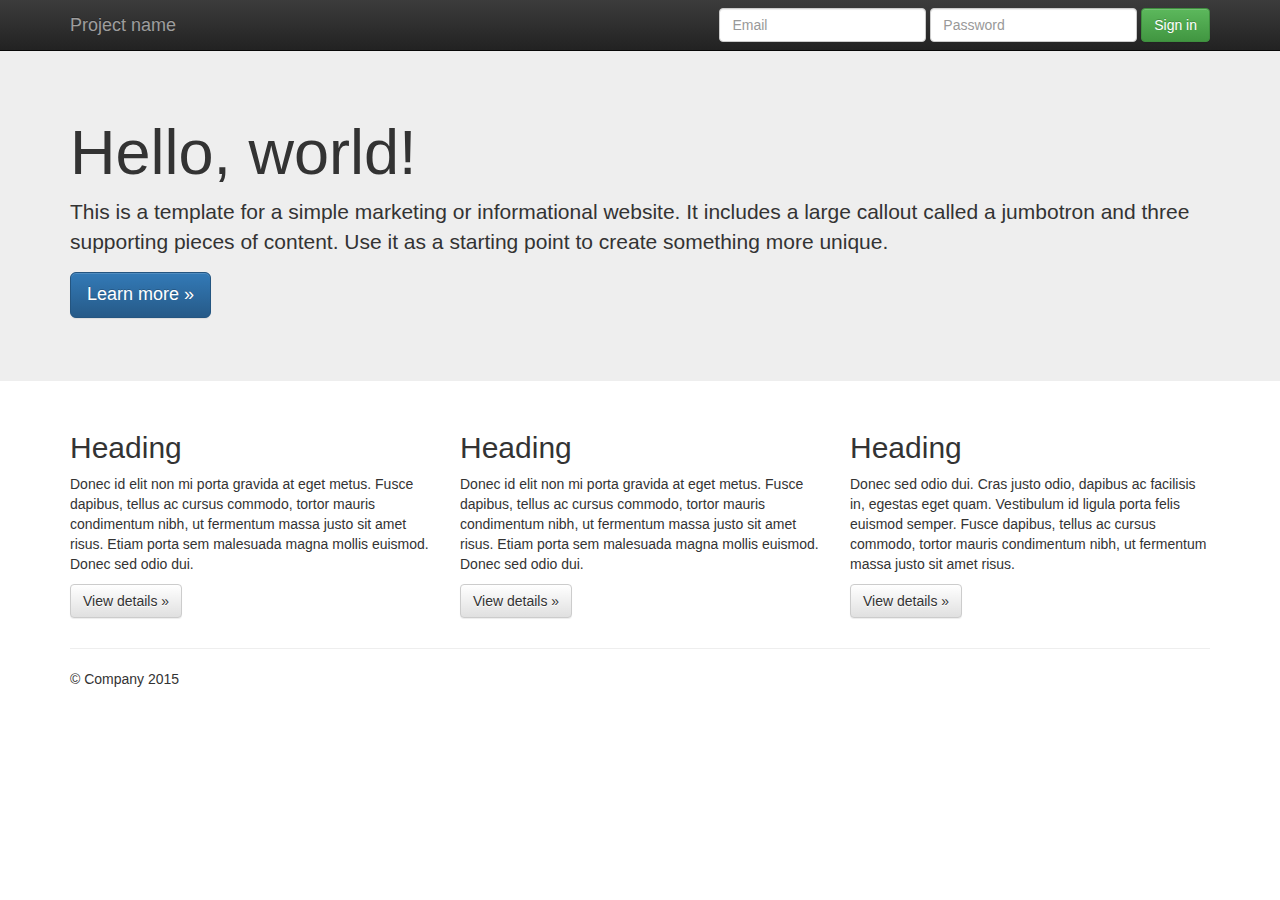
==== index.html @ 474d122a "inicijalizacija" ====
<!doctype html>
<!--[if lt IE 7]>      <html class="no-js lt-ie9 lt-ie8 lt-ie7" lang=""> <![endif]-->
<!--[if IE 7]>         <html class="no-js lt-ie9 lt-ie8" lang=""> <![endif]-->
<!--[if IE 8]>         <html class="no-js lt-ie9" lang=""> <![endif]-->
<!--[if gt IE 8]><!--> <html class="no-js" lang=""> <!--<![endif]-->
    <head>
        <meta charset="utf-8">
        <meta http-equiv="X-UA-Compatible" content="IE=edge,chrome=1">
        <title></title>
        <meta name="description" content="">
        <meta name="viewport" content="width=device-width, initial-scale=1">
        <link rel="apple-touch-icon" href="apple-touch-icon.png">

        <link rel="stylesheet" href="css/bootstrap.min.css">
        <style>
            body {
                padding-top: 50px;
                padding-bottom: 20px;
            }
        </style>
        <link rel="stylesheet" href="css/bootstrap-theme.min.css">
        <link rel="stylesheet" href="css/main.css">

        <script src="js/vendor/modernizr-2.8.3-respond-1.4.2.min.js"></script>
    </head>
    <body>
        <!--[if lt IE 8]>
            <p class="browserupgrade">You are using an <strong>outdated</strong> browser. Please <a href="http://browsehappy.com/">upgrade your browser</a> to improve your experience.</p>
        <![endif]-->
    <nav class="navbar navbar-inverse navbar-fixed-top" role="navigation">
      <div class="container">
        <div class="navbar-header">
          <button type="button" class="navbar-toggle collapsed" data-toggle="collapse" data-target="#navbar" aria-expanded="false" aria-controls="navbar">
            <span class="sr-only">Toggle navigation</span>
            <span class="icon-bar"></span>
            <span class="icon-bar"></span>
            <span class="icon-bar"></span>
          </button>
          <a class="navbar-brand" href="#">Project name</a>
        </div>
        <div id="navbar" class="navbar-collapse collapse">
          <form class="navbar-form navbar-right" role="form">
            <div class="form-group">
              <input type="text" placeholder="Email" class="form-control">
            </div>
            <div class="form-group">
              <input type="password" placeholder="Password" class="form-control">
            </div>
            <button type="submit" class="btn btn-success">Sign in</button>
          </form>
        </div><!--/.navbar-collapse -->
      </div>
    </nav>

    <!-- Main jumbotron for a primary marketing message or call to action -->
    <div class="jumbotron">
      <div class="container">
        <h1>Hello, world!</h1>
        <p>This is a template for a simple marketing or informational website. It includes a large callout called a jumbotron and three supporting pieces of content. Use it as a starting point to create something more unique.</p>
        <p><a class="btn btn-primary btn-lg" href="#" role="button">Learn more &raquo;</a></p>
      </div>
    </div>

    <div class="container">
      <!-- Example row of columns -->
      <div class="row">
        <div class="col-md-4">
          <h2>Heading</h2>
          <p>Donec id elit non mi porta gravida at eget metus. Fusce dapibus, tellus ac cursus commodo, tortor mauris condimentum nibh, ut fermentum massa justo sit amet risus. Etiam porta sem malesuada magna mollis euismod. Donec sed odio dui. </p>
          <p><a class="btn btn-default" href="#" role="button">View details &raquo;</a></p>
        </div>
        <div class="col-md-4">
          <h2>Heading</h2>
          <p>Donec id elit non mi porta gravida at eget metus. Fusce dapibus, tellus ac cursus commodo, tortor mauris condimentum nibh, ut fermentum massa justo sit amet risus. Etiam porta sem malesuada magna mollis euismod. Donec sed odio dui. </p>
          <p><a class="btn btn-default" href="#" role="button">View details &raquo;</a></p>
       </div>
        <div class="col-md-4">
          <h2>Heading</h2>
          <p>Donec sed odio dui. Cras justo odio, dapibus ac facilisis in, egestas eget quam. Vestibulum id ligula porta felis euismod semper. Fusce dapibus, tellus ac cursus commodo, tortor mauris condimentum nibh, ut fermentum massa justo sit amet risus.</p>
          <p><a class="btn btn-default" href="#" role="button">View details &raquo;</a></p>
        </div>
      </div>

      <hr>

      <footer>
        <p>&copy; Company 2015</p>
      </footer>
    </div> <!-- /container -->        <script src="//ajax.googleapis.com/ajax/libs/jquery/1.11.2/jquery.js"></script>
        <script>window.jQuery || document.write('<script src="js/vendor/jquery-1.11.2.js"><\/script>')</script>

        <script src="js/vendor/bootstrap.min.js"></script>

        <script src="js/main.js"></script>

        <!-- Google Analytics: change UA-XXXXX-X to be your site's ID. -->
        <script>
            (function(b,o,i,l,e,r){b.GoogleAnalyticsObject=l;b[l]||(b[l]=
            function(){(b[l].q=b[l].q||[]).push(arguments)});b[l].l=+new Date;
            e=o.createElement(i);r=o.getElementsByTagName(i)[0];
            e.src='//www.google-analytics.com/analytics.js';
            r.parentNode.insertBefore(e,r)}(window,document,'script','ga'));
            ga('create','UA-XXXXX-X','auto');ga('send','pageview');
        </script>
    </body>
</html>
---- css/main.css ----
/* ==========================================================================
   Author's custom styles
   ========================================================================== */
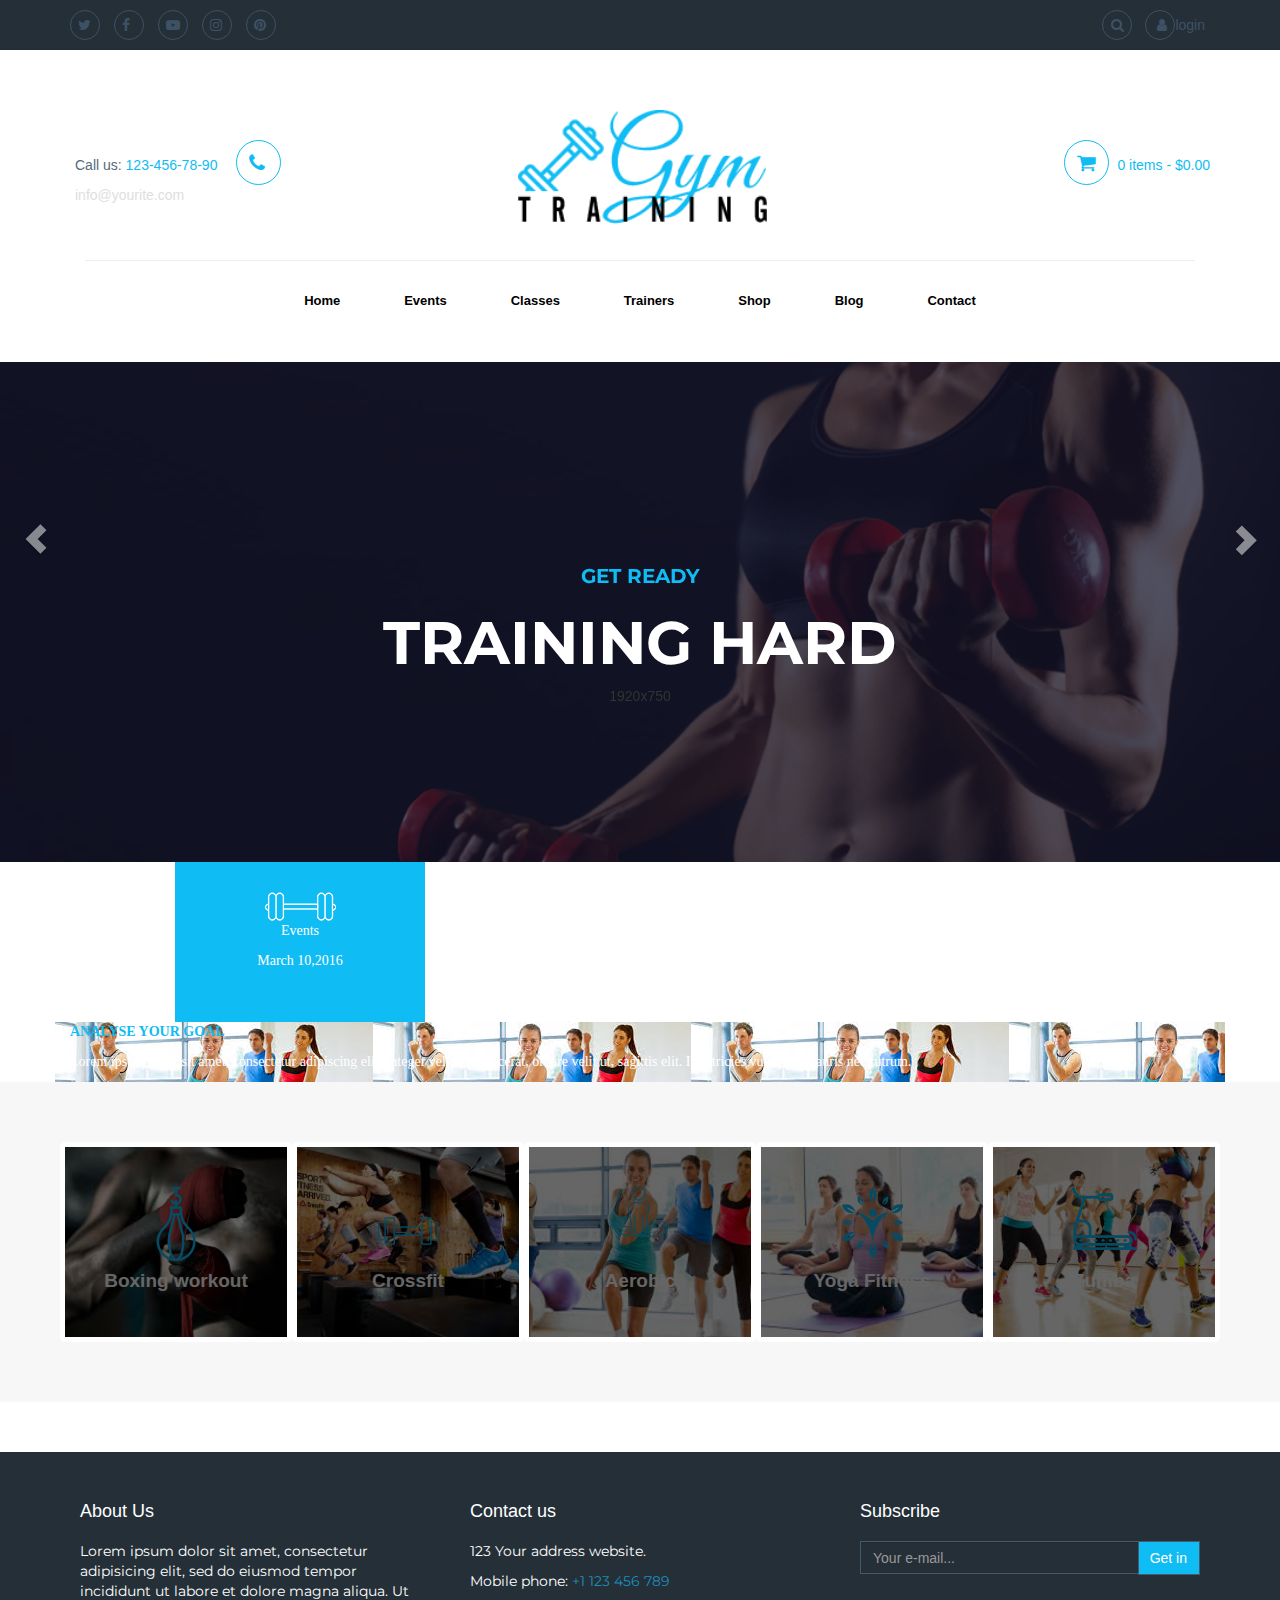
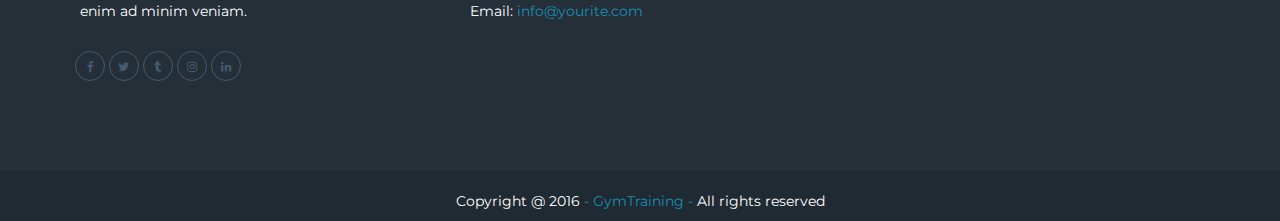
==== commit 45f74120: "rad rad i samo rad" ====
--- a/index.html
+++ b/index.html
@@ -10,83 +10,288 @@
         <meta name="description" content="">
         <meta name="viewport" content="width=device-width, initial-scale=1">
         <link rel="apple-touch-icon" href="apple-touch-icon.png">
+        <link href="https://fonts.googleapis.com/css?family=Montserrat" rel="stylesheet">
+
+
+
+        <link rel="stylesheet" href="http://cdnjs.cloudflare.com/ajax/libs/font-awesome/4.6.3/css/font-awesome.min.css">
 
         <link rel="stylesheet" href="css/bootstrap.min.css">
-        <style>
-            body {
-                padding-top: 50px;
-                padding-bottom: 20px;
-            }
-        </style>
-        <link rel="stylesheet" href="css/bootstrap-theme.min.css">
+
+
         <link rel="stylesheet" href="css/main.css">
+        <link href="css/responsive.css" rel="stylesheet" type="text/css"/>
+
 
         <script src="js/vendor/modernizr-2.8.3-respond-1.4.2.min.js"></script>
     </head>
     <body>
-        <!--[if lt IE 8]>
-            <p class="browserupgrade">You are using an <strong>outdated</strong> browser. Please <a href="http://browsehappy.com/">upgrade your browser</a> to improve your experience.</p>
-        <![endif]-->
-    <nav class="navbar navbar-inverse navbar-fixed-top" role="navigation">
-      <div class="container">
-        <div class="navbar-header">
-          <button type="button" class="navbar-toggle collapsed" data-toggle="collapse" data-target="#navbar" aria-expanded="false" aria-controls="navbar">
-            <span class="sr-only">Toggle navigation</span>
-            <span class="icon-bar"></span>
-            <span class="icon-bar"></span>
-            <span class="icon-bar"></span>
-          </button>
-          <a class="navbar-brand" href="#">Project name</a>
-        </div>
-        <div id="navbar" class="navbar-collapse collapse">
-          <form class="navbar-form navbar-right" role="form">
-            <div class="form-group">
-              <input type="text" placeholder="Email" class="form-control">
+        <header>
+            <!-- Navbar top -->
+            <section class="headerTop">
+                <div class="container">
+                    <div class="row">
+                        <div class="col-sm-6">
+                            <article class="social">
+                                <ul class="list-inline">
+                                    <li><a href="#"><span class="fa fa-twitter" aria-hidden="true"></span></a></li>
+                                    <li><a href="#"><span class="fa fa-facebook" aria-hidden="true"></span></a></li>
+                                    <li><a href="#"><span class="fa fa-youtube-play" aria-hidden="true"></span></a></li>
+                                    <li><a href="#"><span class="fa fa-instagram" aria-hidden="true"></span></a></li>
+                                    <li><a href="#"><span class="fa fa-pinterest" aria-hidden="true"></span></a></li>
+                                </ul>
+                            </article>
+                        </div>
+                        <div class="col-sm-6">
+                            <article class="socialLogin">
+                                <ul class="list-inline">
+                                    <li><a href="#"><span class="fa fa-search" aria-hidden="true"></span></a></li>
+                                    <li><a href="#"><span class="fa fa-user" aria-hidden="true"></span>login</a></li>
+
+                                </ul>
+                            </article>
+                        </div>
+
+                    </div>
+                </div>
+            </section>
+            <!-- Navbar -->
+            <section class="headerMiddle">
+                <div class="container">
+                    <div class="row headerMiddleBorder">
+                        <div class="col-sm-4 contentFooter">
+                            <article class="text-left infoMail clearfix">
+                                <div class="info">
+                                    <p>Call us: <span>123-456-78-90</span></p>
+                                    <span class="fa fa-phone"></span>
+                                    <a href="mailto:info@yourite.com" target="_top">info@yourite.com</a>
+                                </div>
+
+                            </article>
+                        </div>
+                        <div class="col-sm-4 contentFooter">
+                            <article>
+                                <a href="#"><img src="img/gymLogo.png" alt="logo" class="img-responsive center-block"/></a>
+                            </article>
+                        </div>
+                        <div class="col-sm-4 contentFooter">
+                            <article class="text-right">
+                                <span class="fa fa-shopping-cart cart"></span>
+                                <p>0 items - $0.00</p>
+                            </article>
+                        </div>
+                    </div>
+                </div>
+            </section>
+
+            <nav class="navbar navbar-default">
+                <div class="container">
+                    <!-- Brand and toggle get grouped for better mobile display -->
+                    <div class="navbar-header">
+                        <button type="button" class="navbar-toggle collapsed" data-toggle="collapse" data-target="#bs-example-navbar-collapse-1" aria-expanded="false">
+                            <span class="sr-only">Toggle navigation</span>
+                            <span class="icon-bar"></span>
+                            <span class="icon-bar"></span>
+                            <span class="icon-bar"></span>
+                        </button>
+                        <a class="navbar-brand" href="#"><img src="img/gymLogo.png" alt="gym"></a>
+                    </div>
+
+
+                    <!-- Collect the nav links, forms, and other content for toggling -->
+                    <div class="collapse navbar-collapse" id="bs-example-navbar-collapse-1">
+                        <ul class="nav navbar-nav text-center">
+
+                            <li><a href="#"><b>Home</b></a></li>
+                            <li><a href="#"><b>Events</b></a></li>
+                            <li><a href="#"><b>Classes</b></a></li>
+                            <li><a href="#"><b>Trainers</b></a></li>
+                            <li><a href="#"><b>Shop</b></a></li>
+                            <li><a href="#"><b>Blog</b></a></li>
+                            <li><a href="#"><b>Contact</b></a></li>       
+                        </ul>
+
+
+                    </div><!-- /.navbar-collapse -->
+                </div><!-- /.container-fluid -->
+            </nav>
+        </header>
+        <main>
+            <!-- slider -->
+            <section class="slider">
+                <div class="container-fluid">
+                    <div id="myCarousel" class="carousel slide" data-ride="carousel">
+                        <!-- Indicators -->
+
+                        <!-- Wrapper for slides -->
+                        <div class="carousel-inner" role="listbox">
+                            <div class="item active">                               
+                                <div class="description">
+                                    <p class="text-center get"><b>GET READY</b></p>
+                                    <h1 class="text-center"><b>TRAINING HARD</b></h1>
+                                    <p class="text-center">
+                                        1920x750
+                                    </p>
+                                </div>
+
+                            </div>
+
+                            <div class="item">
+                                <div class="description">
+                                    <p class="text-center get"><b>GET READY</b></p>
+                                    <h1 class="text-center"><b>TRAINING HARD</b></h1>
+                                    <p class="text-center">
+                                        1920x750
+                                    </p>
+                                </div>
+                            </div>
+
+                            <div class="item">
+                                <div class="description">
+                                    <p class="text-center get"><b>GET READY</b></p>
+                                    <h1 class="text-center"><b>TRAINING HARD</b></h1>
+                                    <p class="text-center">
+                                        1920x750
+                                    </p>
+                                </div>
+                            </div>
+                            <!-- Left and right controls -->
+                            <a class="left carousel-control" href="#myCarousel" role="button" data-slide="prev">
+                                <span class="glyphicon glyphicon-chevron-left" aria-hidden="true"></span>
+                                <span class="sr-only">Previous</span>
+                            </a>
+                            <a class="right carousel-control" href="#myCarousel" role="button" data-slide="next">
+                                <span class="glyphicon glyphicon-chevron-right" aria-hidden="true"></span>
+                                <span class="sr-only">Next</span>
+                            </a>
+                        </div>
+                    </div>
+            </section>
+
+            <!-- slider -->
+
+            <!-- events -->
+            <section class="events">
+                <div class="container">
+                    <div class="row">
+                        <div class="col-sm-3 march">
+                            <img src="img/events.png" alt="" class="center-block"/>
+                            <p class="text-center">Events</p>
+                            <p class="text-center">March 10,2016</p>
+                        </div>
+
+                        <div class="col-sm-9 goal">
+                            <p class="text-justify"><b>ANALYSE YOUR GOAL</b></p>
+                            <p class="text-justify">Lorem ipsum dolor sit amet, consectetur adipiscing elit. Integer vel diam placerat, ornare velit ut, sagittis elit. In ultricies vulputate mauris nec rutrum.</p>
+                        </div>
+
+                    </div>
+                </div>
+            </section>
+            <!-- events -->
+
+            <!-- classes -->
+            <section class="classes clearfix trainersClasses">
+                <div class="workout">
+                    <a href="#"></a>
+                    <article class="boxing">
+                        <img src="img/boxingWorkoutIcon copy.png" alt="boxing" class="center-block"/>
+                        <p class="text-center">Boxing workout</p>
+                        <a href="#" class="hover"></a>
+                    </article>
+                </div>
+                <div class="workout">
+                    <a href="#"></a>
+                    <article class="crossfit">
+                        <img src="img/crossfittIcon.png" alt="crossfit" class="center-block"/>
+                        <p class="text-center">Crossfit</p>
+                        <a href="#" class="hover"></a>
+                    </article>
+                </div>
+                <div class="workout">
+                    <a href="#"></a>
+                    <article class="aerobic">
+                        <img src="img/aerobicIcon.png" alt="aerobic" class="center-block"/>
+                        <p class="text-center">Aerobic</p>
+                        <a href="#" class="hover"></a>
+                    </article>
+                </div>
+                <div class="workout">
+                    <a href="#"></a>
+                    <article class="yoga">
+                        <img src="img/yogaIcon.png" alt="yoga" class="center-block"/>
+                        <p class="text-center">Yoga Fitness</p>
+                        <a href="#" class="hover"></a>
+                    </article>
+                </div>
+                <div class="workout">
+                    <a href="#"></a>
+                    <article class="zumba">
+                        <img src="img/zumbaIcon.png" alt="zumba" class="center-block"/>
+                        <p class="text-center">Zumba</p>
+                        <a href="#" class="hover"></a>
+                    </article>
+                </div>
+            </section>
+
+
+
+
+
+        </main>
+        <!-- classes -->
+        <footer>
+            <div class="footerTop">
+                <div class="container">
+                    <div class="row">
+                        <div class="col-sm-4">
+                            <article>
+                                <h4>About Us</h4>
+                                <p>Lorem ipsum dolor sit amet, consectetur adipisicing elit, sed do eiusmod tempor incididunt ut labore et dolore magna aliqua. Ut enim ad minim veniam.</p>
+                                <ul class="list-inline socialNetworks">
+                                    <li><a href="#" class="face"><span class="fa fa-facebook"></span></a></li>
+                                    <li><a href="#" class="twitter"><span class="fa fa-twitter"></span></a></li>
+                                    <li><a href="#" class="tumblr"><span class="fa fa-tumblr"></span></a></li>
+                                    <li><a href="#" class="instagram"><span class="fa fa-instagram"></span></a></li>
+                                    <li><a class="linkedin" href="#"><span class="fa fa-linkedin"></span></a></li>
+                                </ul>
+                            </article>
+                        </div>
+                        <div class="col-sm-4">
+                            <article>
+                                <h4>Contact us</h4>
+                                <p>123 Your address website.</p>
+                                <p>Mobile phone: <span class="mobilePhone">+1 123 456 789</span></p>
+                                <p>Email: <a href="mailto:info@yourite.com" target="_top" class="mailTo">info@yourite.com</a></p>
+                            </article>
+                        </div>
+                        <div class="col-sm-4">
+                            <article>
+                                <h4>Subscribe</h4>
+                                <div class="input-group">
+                                    <input type="text" class="form-control" placeholder="Your e-mail...">
+                                    <span class="input-group-btn">
+                                        <button class="btn btn-default" type="button">Get in</button>
+                                    </span>
+                                </div>
+                            </article>
+                        </div>
+                    </div>
+                </div>
             </div>
-            <div class="form-group">
-              <input type="password" placeholder="Password" class="form-control">
+            <div class="footerBottom">
+                <p class="text-center">Copyright @ 2016 <span>- GymTraining -</span> All rights reserved</p>
             </div>
-            <button type="submit" class="btn btn-success">Sign in</button>
-          </form>
-        </div><!--/.navbar-collapse -->
-      </div>
-    </nav>
-
-    <!-- Main jumbotron for a primary marketing message or call to action -->
-    <div class="jumbotron">
-      <div class="container">
-        <h1>Hello, world!</h1>
-        <p>This is a template for a simple marketing or informational website. It includes a large callout called a jumbotron and three supporting pieces of content. Use it as a starting point to create something more unique.</p>
-        <p><a class="btn btn-primary btn-lg" href="#" role="button">Learn more &raquo;</a></p>
-      </div>
-    </div>
-
-    <div class="container">
-      <!-- Example row of columns -->
-      <div class="row">
-        <div class="col-md-4">
-          <h2>Heading</h2>
-          <p>Donec id elit non mi porta gravida at eget metus. Fusce dapibus, tellus ac cursus commodo, tortor mauris condimentum nibh, ut fermentum massa justo sit amet risus. Etiam porta sem malesuada magna mollis euismod. Donec sed odio dui. </p>
-          <p><a class="btn btn-default" href="#" role="button">View details &raquo;</a></p>
-        </div>
-        <div class="col-md-4">
-          <h2>Heading</h2>
-          <p>Donec id elit non mi porta gravida at eget metus. Fusce dapibus, tellus ac cursus commodo, tortor mauris condimentum nibh, ut fermentum massa justo sit amet risus. Etiam porta sem malesuada magna mollis euismod. Donec sed odio dui. </p>
-          <p><a class="btn btn-default" href="#" role="button">View details &raquo;</a></p>
-       </div>
-        <div class="col-md-4">
-          <h2>Heading</h2>
-          <p>Donec sed odio dui. Cras justo odio, dapibus ac facilisis in, egestas eget quam. Vestibulum id ligula porta felis euismod semper. Fusce dapibus, tellus ac cursus commodo, tortor mauris condimentum nibh, ut fermentum massa justo sit amet risus.</p>
-          <p><a class="btn btn-default" href="#" role="button">View details &raquo;</a></p>
-        </div>
-      </div>
-
-      <hr>
-
-      <footer>
-        <p>&copy; Company 2015</p>
-      </footer>
-    </div> <!-- /container -->        <script src="//ajax.googleapis.com/ajax/libs/jquery/1.11.2/jquery.js"></script>
+        </footer>
+
+
+
+
+
+
+
+
+        <script src="//ajax.googleapis.com/ajax/libs/jquery/1.11.2/jquery.js"></script>
         <script>window.jQuery || document.write('<script src="js/vendor/jquery-1.11.2.js"><\/script>')</script>
 
         <script src="js/vendor/bootstrap.min.js"></script>
@@ -95,12 +300,20 @@
 
         <!-- Google Analytics: change UA-XXXXX-X to be your site's ID. -->
         <script>
-            (function(b,o,i,l,e,r){b.GoogleAnalyticsObject=l;b[l]||(b[l]=
-            function(){(b[l].q=b[l].q||[]).push(arguments)});b[l].l=+new Date;
-            e=o.createElement(i);r=o.getElementsByTagName(i)[0];
-            e.src='//www.google-analytics.com/analytics.js';
-            r.parentNode.insertBefore(e,r)}(window,document,'script','ga'));
-            ga('create','UA-XXXXX-X','auto');ga('send','pageview');
+            (function (b, o, i, l, e, r) {
+                b.GoogleAnalyticsObject = l;
+                b[l] || (b[l] =
+                        function () {
+                            (b[l].q = b[l].q || []).push(arguments)
+                        });
+                b[l].l = +new Date;
+                e = o.createElement(i);
+                r = o.getElementsByTagName(i)[0];
+                e.src = '//www.google-analytics.com/analytics.js';
+                r.parentNode.insertBefore(e, r)
+            }(window, document, 'script', 'ga'));
+            ga('create', 'UA-XXXXX-X', 'auto');
+            ga('send', 'pageview');
         </script>
     </body>
 </html>
--- a/css/main.css
+++ b/css/main.css
@@ -1,22 +1,500 @@
-
-
-/* ==========================================================================
-   Author's custom styles
-   ========================================================================== */
-
-
-
-
-
-
-
-
-
-
-
-
-
-
-
-
-
+/************** HEADER START *****************/
+
+/* header top */
+
+.headerTop{
+    background: #252f38;
+    padding-top: 10px;
+}
+.headerTop .fa {
+    display: inline-block;
+    font: normal normal normal 14px/1 FontAwesome;
+    color: #3d5265;
+    border: 1px solid #3d5265;
+    border-radius: 50%;
+    padding: 7px;
+    width: 30px;
+    height: 30px;
+
+}
+.headerTop .fa:hover{
+    color: white;
+    transform: scale(1.3);
+}
+.headerTop a{
+    text-decoration: none;
+    color: #3d5265;
+}
+
+.headerTop a:hover{
+    color: #10bcf4;
+    transform: scale(1.3);
+}
+
+.social, .socialLogin{
+    text-align: center;
+}
+
+/* header top */
+
+/* header */
+.navbar-default .navbar-nav > li > a {
+    color: black;
+    font-size: 13px;
+}
+.navbar-default .navbar-nav > li > a:hover {
+    color:#10bcf4; 
+}
+
+.header .navbar-default {
+    background-color: white;
+    border-color: white;
+}
+.header .navbar-default .navbar-collapse, .navbar-default .navbar-form {
+    border-color: #10bcf4;
+}
+.header .navbar-default .navbar-toggle:hover, .navbar-default .navbar-toggle:focus {
+    background-color: white;
+    border-color: #10bcf4;
+}
+
+.header a{
+    color: #dedede;
+    margin-right: 30px;
+}
+/* header */
+
+/* navigacija */
+
+.navbar-brand{
+    padding: 0;
+}
+
+.navbar-brand img{
+    width: 100px;
+    height: auto;
+}
+.navbar-default{
+    background: white;
+    border-color: white;
+}
+
+.navbar-default .navbar-collapse, .navbar-default .navbar-form {
+    border-color: #10bcf4;
+    margin-top: 35px;
+}
+.navbar-default .navbar-toggle {
+    border-color: #10bcf4;
+}
+.navbar-default .navbar-toggle:hover{
+    background: white;
+}
+
+
+/* navigacija */
+
+/* header middle */
+
+.headerMiddle{
+    display: none;
+    margin-top: 30px;
+}
+.headerMiddle .info p{
+    color: #56697b;
+}
+.headerMiddle .info span{
+    color: #10bcf4;
+}
+
+.headerMiddle a{
+    color: #dedede; 
+    text-decoration: none;
+    margin-left: 5px;
+}
+.headerMiddle a:hover{
+    color: #10bcf4; 
+
+}
+.headerMiddle .fa-phone{
+    color: #10bcf4;
+    border: 1px solid #10bcf4;
+    border-radius: 50%;
+    padding: 7px;
+    width: 45px;
+    height: 45px;
+    font-size: 20px;
+    margin-left: 15px;
+    padding: 12px;
+}
+.headerMiddle .fa-phone:hover{
+    transform: scale(1.3);
+}
+
+
+.contentFooter p{
+    color: #10bcf4;
+    display: inline;
+    margin-left: 5px;
+}
+.contentFooter .cart{
+    color: #10bcf4;
+    border: 1px solid #10bcf4;
+    border-radius: 50%;
+    padding: 7px;
+    width: 45px;
+    height: 45px;
+    font-size: 20px;
+    margin-left: 15px;
+    padding: 12px;
+}
+.contentFooter .cart:hover{
+    transform: scale(1.3);
+}
+.phone{
+    display: inline-block;
+}
+.info{
+    display: inline-block;
+}
+/* header middle */
+
+/************** HEADER END *****************/
+
+
+/************** FOOTER START *****************/
+
+.footerTop{
+    background:#252f38;
+    color: #fff;
+    padding-bottom: 50px;
+}
+footer h4{
+    margin-left: 10px;
+    margin-top: 50px;
+}
+footer p{
+    padding: 10px;
+    margin-bottom: -10px;
+    font-family: 'Montserrat', sans-serif;
+}
+footer article{
+    margin-bottom: 30px;
+}
+footer .form-control {
+    display: block;
+    width: 100%;
+    height: 33px;
+    padding: 6px 12px;
+    font-size: 14px;
+    line-height: 1.42857143;
+    color: #fff;
+    background-color: transparent;
+    border: 1px solid #435a6f;
+    border-radius: 0px;
+
+}
+footer .btn {
+    border-radius: 0px;
+    color: #fff;
+    border: 1px solid #435a6f;
+}
+footer .btn-default {
+    background: #10bcf4;
+    border: 1px solid #435a6f;
+    border-left: none;
+    text-shadow: none;
+}
+footer .btn-default:hover{
+    background: #fff;
+    color: #198eb8;
+    transform: scale(1.3);
+}
+footer .form-control:focus {
+    box-shadow: none;
+}
+footer .input-group {
+    padding: 10px;
+}
+footer .mobilePhone{
+    color:#198eb8;
+}
+footer .mailTo{
+    color:#198eb8;
+}
+.footerBottom{
+    background: #202a32;
+    padding: 10px;
+}
+.footerBottom p{
+    color:#fff;
+}
+.footerBottom span{
+    color:#198eb8;
+}
+footer .list-inline  a{
+    color:#435a6f;
+    border:1px solid #435a6f;
+    border-radius: 50%;
+    width: 30px;
+    height: 30px;
+    display: block;
+    font-size: 12px;
+    text-align: center;
+    transition: .6s;
+    margin-top: 20px;
+}
+footer .list-inline  li a .fa{
+    line-height: 30px;
+}
+footer .socialNetworks{
+    padding: 10px;
+}
+footer .list-inline  a:hover{
+    transform: rotate(720deg);
+}
+footer a.face:hover{
+    background: #3b5998; 
+}
+footer a.face:hover .fa-facebook{
+    color:#fff !important;
+}
+footer a.twitter:hover{
+    background: #55acee; 
+}
+footer a.twitter:hover .fa-twitter{
+    color:#fff !important;
+}
+footer a.tumblr:hover{
+    background: #32506d; 
+}
+footer a.tumblr:hover .fa-tumblr{
+    color:#fff !important;
+}
+footer a.instagram:hover{
+    background: url(style/Instagram.png) no-repeat center;
+    background-size: cover;
+}
+footer a.instagram:hover .fa-instagram{
+    color:#fff !important;
+}
+footer a.linkedin:hover{
+    background: #007bb6; 
+}
+footer a.linkedin:hover .fa-linkedin{
+    color:#fff !important;
+}
+
+footer li a:hover{
+    background: #fff;
+}
+footer li a.in:hover{
+    background: #fff !important;
+}
+footer .list-inline > li {
+    padding-right: 0px;
+    padding-left: 0px;
+}
+/*********************** FOOTER END *************************/
+
+/* about me */
+.aboutMe{
+    background-image: url('style/aboutMe.png');
+    height: 150px;
+
+}
+.aboutMe h1{
+    color: white;
+    font-family: 'Montserrat', sans-serif;
+    font-size: 22px;
+    margin-top: 50px
+}
+.aboutMe h1:hover{
+    transform: scale(1.3);
+}
+.aboutMe a{
+    color: #10bcf4;
+    text-decoration: none;
+    font-size: 11px;
+}
+.aboutMe a:hover{
+    color: white;
+}
+/* about me */
+
+/* your body */
+
+.yourBody img{
+    width: 20%;
+}
+.yourBody h1{
+    font-size: 17px;
+    margin-top: 120px;
+
+}
+.yourBody p{
+    font-size: 12px;
+}
+.yourBody a{
+    color: #10bcf4;
+    text-decoration: none;
+}
+.yourBody a:hover {
+    margin-left: 13px;
+    color: orange;
+}
+
+
+/* your body */
+
+
+/* classes */
+.classes{
+    background: #f7f7f7;
+    padding: 60px;
+    margin-bottom: 50px;
+}
+.classes .workout{
+    width: 100%;
+    max-width: 400px;
+    margin: 0 auto;
+    border-radius: 3px;
+    position: relative;
+}
+.classes .workout article{
+    background: url(style/boxingImage.jpg) no-repeat center;
+    background-size: cover;
+    border:5px solid #fff;
+    border-radius: 5px;
+    height: 200px;
+    position: relative;
+}
+.classes .workout article.crossfit{
+    background: url(style/crossfitImage.jpg) no-repeat center;
+    background-size: cover;
+}
+.classes .workout article.aerobic{
+    background: url(style/aerobicImage.jpg) no-repeat center;
+    background-size: cover;
+}
+.classes .workout article.yoga{
+    background: url(style/yogaImage.jpg) no-repeat center;
+    background-size: cover;
+}
+.classes .workout article.zumba{
+    background: url(style/zumbaImage.jpg) no-repeat center;
+    background-size: cover;
+}
+.classes .workout article img{
+    position: absolute;
+    top:40px;
+    right:0;
+    left:0;
+}
+.classes .workout article.crossfit img{
+    position: absolute;
+    top:70px;
+    right:0;
+    left:0;
+}
+.classes .workout > a{
+    display: block;
+    position: absolute;
+    height: 100% !important;
+    width: 100% !important;
+    top: 0;
+    left: 0;
+    z-index: 100;
+}
+.classes .workout article p{
+    position: absolute;
+    top:120px;
+    right:0;
+    left:0;
+}
+
+.classes .workout article .hover{
+    position: absolute;
+    width: 100%;
+    height: 100%;
+    background: rgba(0, 0 ,0 , 0.6);
+    transition: 1s all;
+}
+.classes .workout:hover .hover{
+    display: none;
+}
+.classes .workout p{
+    color:#fff;
+    font-weight: bold;
+    font-size: 19px;
+}
+
+/* classes */
+/******************** INDEX STRANA ***************/
+/* SLIDER NA INDEX STRANI */
+.slider{
+    background-image: url(style/slide1.png);
+    background-position: top center;
+    background-repeat: no-repeat;
+    background-size: cover;
+    height: 500px;
+}
+
+.description .get{
+    color: #10bcf4;
+    font-size: 20px;
+    font-family: 'Montserrat', sans-serif;
+}
+.description h1{
+    font-size: 60px;
+    color: white;
+    font-family: 'Montserrat', sans-serif;
+}
+.description{
+    margin-top: 200px;
+}
+.carousel-control.left{
+   background-image: linear-gradient(to right,rgba(0,0,0,0) 0,rgba(0,0,0,0) 100%);
+}
+.carousel-control.right{
+    background-image: linear-gradient(to right,rgba(0,0,0,0) 0,rgba(0,0,0,0) 100%);
+}
+.container-fluid {
+    padding-left: 0px;
+    margin-right: auto;
+    margin-left: auto;
+    padding-right: 0px;
+}
+.carousel-control .glyphicon-chevron-right, .carousel-control .icon-next {
+    margin-right: -75px;
+}
+.carousel-control .glyphicon-chevron-left, .carousel-control .icon-next {
+    margin-left: -75px;
+}
+/* SLIDER NA INDEX STRANI */
+/* events */
+.march {
+    background: #10bcf4;
+    width: 40%;
+    margin-left: 120px;
+}
+.goal{
+    background-image: url(style/aerobicImage.jpg);
+    background-color: rgba(0,0,0,0.5);
+      height: 100%;
+      width: 100%;
+      z-index: 1000;
+}
+
+.events p{
+    font-family: Myriad Pro;
+    color: white;
+    
+}
+.goal p:first-of-type{
+    color: #10bcf4;
+}
+
+
+/* events */
+/******************** INDEX STRANA ***************/
+
--- a/css/responsive.css
+++ b/css/responsive.css
@@ -0,0 +1,168 @@
+@media only screen and (min-width: 768px){
+
+    /* header*/
+
+    .header .navbar-default .navbar-collapse, .navbar-default .navbar-form {
+        margin-left: 50px;
+    }
+
+    .navbar-brand{
+        display: none;
+    }
+    .navbar{
+        text-align: center;
+    }
+    .navbar .navbar-nav{
+        display: block;
+        text-align: center;
+        float: none;
+        border-top: 1px solid #eeeeee;
+    }
+    .navbar .navbar-nav li{
+        float: none;
+        display: inline-block;
+    }
+
+    .social{
+        text-align: left;
+    }
+    .socialLogin{
+        text-align: right;
+    }
+    /* header*/
+
+    .headerMiddle{
+        display: block;
+    }
+
+    /* header middle */
+
+    /*about me*/
+
+
+    .aboutMe {
+        height: 300px;
+    }
+    .aboutMe h1{
+        margin-top: 125px;
+        font-size: 32px;
+    }
+    .aboutMe a{
+        font-size: 15px;  
+    }
+    /*about me*/
+
+    /*your body*/
+
+    .yourBody h1 {
+        font-size: 20px;
+        width: 300px;
+
+    }
+    .yourBody p {
+        font-size: 12px;
+        width: 500px;
+        margin-left: 40px;
+    }
+
+
+    /*your body*/
+
+
+    /*classes*/
+    .classes .workout{
+        float:left;
+        width: 20%;  
+    }
+    /*classes*/
+
+
+    /* SLIDER NA INDEX STRANI */
+
+
+    .description .get{
+        font-size: 20px;
+    }
+    .description h1{
+        font-size: 60px;
+        color: white;
+    }
+
+
+
+    /* SLIDER NA INDEX STRANI */
+    
+    /********* INDEX *********/
+    
+    .march {
+    background: #10bcf4;
+    width: 250px;
+    margin-left: 120px;
+    height: 160px;
+}
+.march .center-block{
+    margin-top: 30px;
+}
+
+
+    
+    
+    
+    
+    
+      /********* INDEX *********/
+}
+
+
+@media only screen and (min-width: 992px){
+    /*your body*/
+    .yourBody .pull-right{
+        width: 70%;
+    }
+    .yourBody .pull-left{
+        width: 100%;
+    }
+    .yourBody figure{
+        margin-top: 90px;
+    }
+    .yourBody h1 {
+        font-size: 30px;
+        width: 500px;
+        margin-top: 215px;
+        margin-bottom: 110px;
+    }
+    .yourBody{
+        height: 600px;
+    }
+
+    /*your body*/
+}
+
+
+@media only screen and (min-width: 1200px){
+    /* header middle */
+    .headerMiddle .img-responsive{
+        margin-top: 30px;
+        width: 70%;
+    }
+    .headerMiddle .img-responsive:hover{
+        transform: scale(1.3);
+        z-index: 1;
+    }
+    .headerMiddle a {
+        display: block;
+    }
+    .headerMiddle .infoMail{
+        margin-top: 60px;
+    }
+    .headerMiddle .text-right{
+        margin-top: 60px;
+    }
+    .navbar .navbar-nav li {
+        float: none;
+        display: inline-block;
+        padding: 15px;
+    }
+    /*header middle */
+
+}
